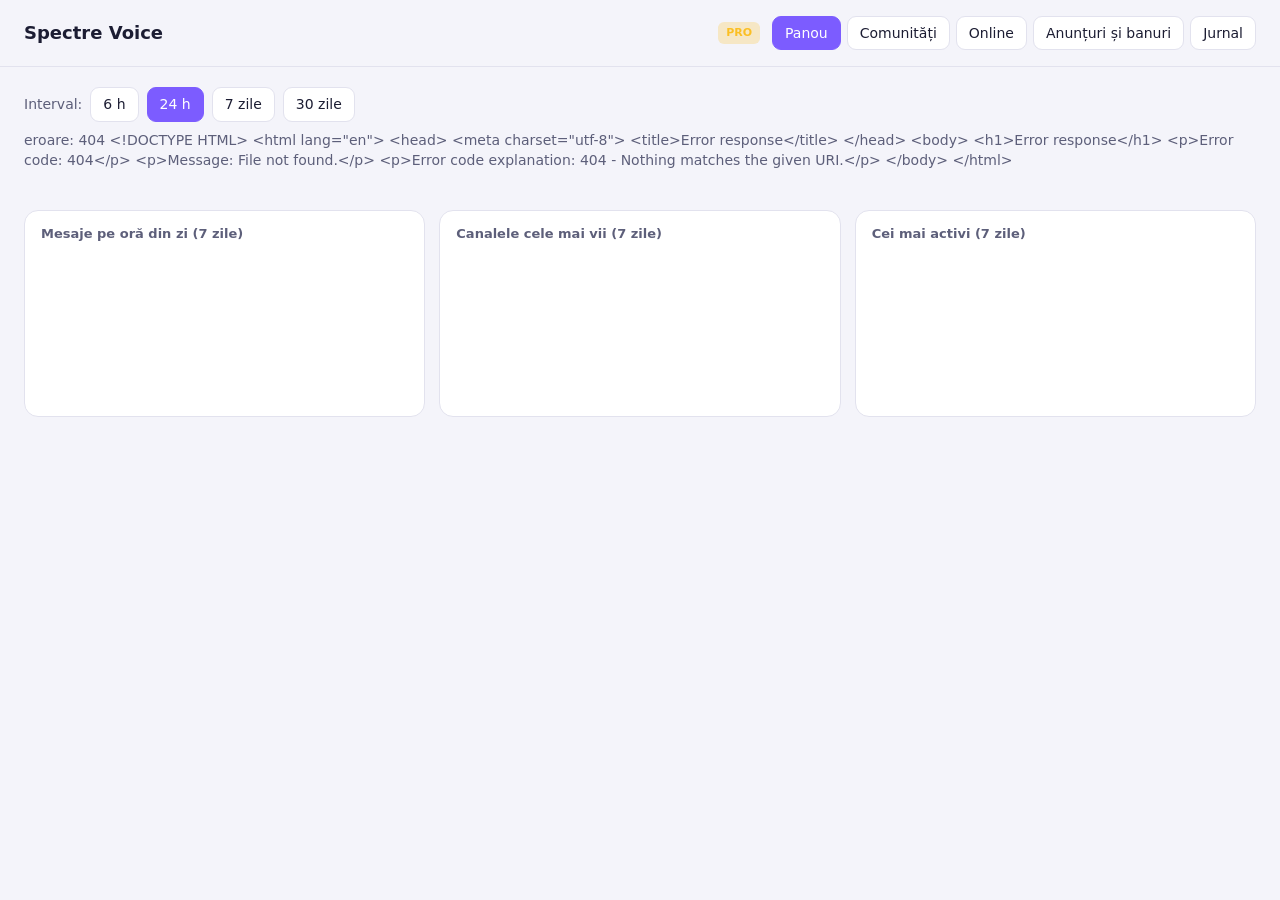
==== admin.html @ 0dcffc53 "Pro admin panel (/admin): metrics over 30 days, communities, sessions, announcements, bans, logs; st" ====
<!doctype html>
<html lang="ro">
<head>
<meta charset="utf-8">
<meta name="viewport" content="width=device-width, initial-scale=1">
<title>Spectre Voice · Admin</title>
<style>
  :root {
    --bg: #0d0e17; --card: #161827; --edge: #262a40; --text: #e8e8f2; --muted: #9a9ab5; --faint: #6b6b88;
    --accent: #7c5cff; --green: #34d399; --amber: #fbbf24; --red: #f87171; --cyan: #22d3ee;
  }
  @media (prefers-color-scheme: light) {
    :root:not([data-theme="dark"]) { --bg: #f4f4fa; --card: #ffffff; --edge: #e2e2ee; --text: #1c1d33; --muted: #5d5f7a; --faint: #8a8ca6; }
  }
  * { box-sizing: border-box; }
  body { margin: 0; background: var(--bg); color: var(--text); font: 14px/1.45 system-ui, -apple-system, "Segoe UI", Inter, sans-serif; }
  header { display: flex; align-items: center; gap: 12px; padding: 16px 24px; border-bottom: 1px solid var(--edge); position: sticky; top: 0; background: var(--bg); z-index: 2; }
  header h1 { font-size: 18px; margin: 0; flex: 1; }
  .badge { font-size: 11px; font-weight: 700; padding: 3px 8px; border-radius: 6px; background: color-mix(in srgb, var(--amber) 25%, transparent); color: var(--amber); }
  nav { display: flex; gap: 6px; flex-wrap: wrap; }
  nav button, .btn { border: 1px solid var(--edge); background: var(--card); color: var(--text); padding: 6px 12px; border-radius: 9px; cursor: pointer; font: inherit; }
  nav button.on, .btn.primary { background: var(--accent); border-color: var(--accent); color: #fff; }
  .btn.danger { color: var(--red); }
  main { padding: 20px 24px 40px; max-width: 1300px; margin: 0 auto; }
  .grid { display: grid; gap: 14px; grid-template-columns: repeat(auto-fill, minmax(190px, 1fr)); }
  .charts { display: grid; gap: 14px; grid-template-columns: repeat(auto-fill, minmax(380px, 1fr)); margin-top: 14px; }
  .card { background: var(--card); border: 1px solid var(--edge); border-radius: 14px; padding: 14px 16px; }
  .kpi .v { font-size: 24px; font-weight: 800; white-space: nowrap; overflow: hidden; text-overflow: ellipsis; }
  .dot { display: inline-block; width: 8px; height: 8px; border-radius: 50%; margin: 0 4px 0 8px; }
  .kpi .l { color: var(--muted); font-size: 12px; }
  .card h3 { margin: 0 0 8px; font-size: 13px; color: var(--muted); font-weight: 600; display: flex; justify-content: space-between; }
  .card h3 span { color: var(--text); font-weight: 700; }
  svg { width: 100%; height: 150px; display: block; }
  table { width: 100%; border-collapse: collapse; font-size: 13px; }
  th, td { text-align: left; padding: 7px 8px; border-bottom: 1px solid var(--edge); white-space: nowrap; overflow: hidden; text-overflow: ellipsis; max-width: 260px; }
  th { color: var(--muted); font-weight: 600; }
  .row { display: flex; gap: 8px; align-items: center; flex-wrap: wrap; }
  input, textarea { background: var(--bg); color: var(--text); border: 1px solid var(--edge); border-radius: 9px; padding: 8px 10px; font: inherit; }
  textarea { width: 100%; min-height: 70px; }
  pre { background: var(--bg); border: 1px solid var(--edge); border-radius: 10px; padding: 12px; max-height: 520px; overflow: auto; font-size: 12px; }
  .muted { color: var(--muted); }
  .bars div { display: flex; align-items: center; gap: 8px; margin: 4px 0; font-size: 12.5px; }
  .bars span:first-child { flex: 0 0 120px; overflow: hidden; text-overflow: ellipsis; white-space: nowrap; }
  .bars b { flex: 1; font-weight: normal; }
  .bars i { display: block; height: 8px; background: var(--accent); border-radius: 4px; }
  .hide { display: none; }
  .card:has(table) { overflow-x: auto; }
  @media (max-width: 600px) {
    header, main { padding-left: 16px; padding-right: 16px; }
    header { flex-wrap: wrap; }
    header h1 { font-size: 16px; }
    nav { width: 100%; overflow-x: auto; flex-wrap: nowrap; }
    nav button { white-space: nowrap; }
    .grid { grid-template-columns: repeat(2, 1fr); gap: 10px; }
    .kpi .v { font-size: 20px; }
    .charts { grid-template-columns: 1fr; }
  }
</style>
</head>
<body>
<header>
  <h1 id="title">Spectre Voice</h1>
  <span class="badge">PRO</span>
  <nav id="nav">
    <button data-tab="dash" class="on">Panou</button>
    <button data-tab="comms">Comunități</button>
    <button data-tab="people">Online</button>
    <button data-tab="tools">Anunțuri și banuri</button>
    <button data-tab="logs">Jurnal</button>
  </nav>
</header>
<main>
  <section id="dash">
    <div class="row" style="margin-bottom:12px">
      <span class="muted">Interval:</span>
      <button class="btn" data-h="6">6 h</button><button class="btn primary" data-h="24">24 h</button>
      <button class="btn" data-h="168">7 zile</button><button class="btn" data-h="720">30 zile</button>
      <span class="muted" id="updated" style="margin-left:auto"></span>
    </div>
    <div class="grid" id="kpis"></div>
    <div class="charts" id="charts"></div>
    <div class="charts">
      <div class="card"><h3>Mesaje pe oră din zi (7 zile)</h3><svg id="hours" viewBox="0 0 400 150" preserveAspectRatio="none"></svg></div>
      <div class="card"><h3>Canalele cele mai vii (7 zile)</h3><div class="bars" id="topch"></div></div>
      <div class="card"><h3>Cei mai activi (7 zile)</h3><div class="bars" id="toppl"></div></div>
    </div>
  </section>
  <section id="comms" class="hide"><div class="card"><table id="commt"></table></div></section>
  <section id="people" class="hide"><div class="card"><table id="sesst"></table></div></section>
  <section id="tools" class="hide">
    <div class="card">
      <h3>Anunț pentru toți cei conectați</h3>
      <textarea id="ann" maxlength="500" placeholder="Ex.: Serverul repornește la 23:00 pentru o actualizare."></textarea>
      <div class="row" style="margin-top:8px"><button class="btn primary" id="annb">Trimite</button><span class="muted" id="anns"></span></div>
    </div>
    <div class="card" style="margin-top:14px"><h3>Banuri pe tot serverul</h3><table id="bant"></table></div>
  </section>
  <section id="logs" class="hide"><pre id="logp"></pre></section>
</main>
<script>
"use strict";
const $ = (id) => document.getElementById(id);
const esc = (s) => String(s ?? "").replace(/[&<>"']/g, (c) => ({ "&": "&amp;", "<": "&lt;", ">": "&gt;", '"': "&quot;", "'": "&#39;" }[c]));
const css = (v) => getComputedStyle(document.documentElement).getPropertyValue(v).trim();
let hours = 24;

async function api(path, body) {
  const r = await fetch("/admin/api/" + path, body ? { method: "POST", headers: { "Content-Type": "application/json", "X-Admin": "1" }, body: JSON.stringify(body) } : {});
  if (!r.ok) throw new Error(r.status + " " + (await r.text()));
  return r.json();
}

function fmtBytes(n) { const u = ["B", "KB", "MB", "GB", "TB"]; let i = 0; while (n >= 1024 && i < 4) { n /= 1024; i++; } return n.toFixed(i ? 1 : 0) + " " + u[i]; }
function fmtDur(s) { const d = Math.floor(s / 86400), h = Math.floor(s % 86400 / 3600), m = Math.floor(s % 3600 / 60); return (d ? d + "z " : "") + h + "h " + m + "m"; }
function ago(ms) { return fmtDur(Math.max(0, (Date.now() - ms) / 1000)); }

// A line chart in SVG: one or two series, the last value in the title
function chart(svg, series, colors, unit) {
  const W = 400, H = 150, P = 4;
  const all = series.flatMap((s) => s.map((p) => p[1]));
  const max = Math.max(1, ...all) * 1.1;
  const t0 = Math.min(...series[0].map((p) => p[0])), t1 = Math.max(...series[0].map((p) => p[0]));
  const x = (t) => P + (t1 > t0 ? (t - t0) / (t1 - t0) : 0) * (W - 2 * P);
  const y = (v) => H - P - (v / max) * (H - 2 * P - 14);
  let g = "";
  for (let i = 1; i <= 3; i++) g += `<line x1="0" x2="${W}" y1="${y(max / 1.1 * i / 3)}" y2="${y(max / 1.1 * i / 3)}" stroke="${css("--edge")}" stroke-width="1"/>`;
  g += `<text x="${W - 4}" y="12" text-anchor="end" font-size="10" fill="${css("--faint")}">${(max / 1.1).toFixed(max < 10 ? 1 : 0)} ${unit}</text>`;
  series.forEach((s, i) => {
    if (!s.length) return;
    const d = s.map((p, k) => (k ? "L" : "M") + x(p[0]).toFixed(1) + " " + y(p[1]).toFixed(1)).join(" ");
    g += `<path d="${d} L${x(s[s.length - 1][0]).toFixed(1)} ${H - P} L${x(s[0][0]).toFixed(1)} ${H - P} Z" fill="${colors[i]}" opacity="0.12"/>`;
    g += `<path d="${d}" fill="none" stroke="${colors[i]}" stroke-width="2" vector-effect="non-scaling-stroke"/>`;
  });
  svg.innerHTML = g;
}

const CHARTS = [
  { id: "c-online", t: "Conectați", s: [["online", "conectați"]], u: "", c: ["--accent"] },
  { id: "c-voice", t: "Voce și stream-uri", s: [["voice", "pe voce"], ["streams", "stream-uri"]], u: "", c: ["--green", "--red"] },
  { id: "c-msg", t: "Activitate / minut", s: [["messages", "mesaje"], ["joins", "intrări"]], u: "", c: ["--cyan", "--amber"] },
  { id: "c-net", t: "Rețea", s: [["netInKbps", "primit"], ["netOutKbps", "trimis"]], u: "kbit/s", c: ["--green", "--accent"] },
  { id: "c-cpu", t: "CPU", s: [["cpu", "CPU"]], u: "%", c: ["--amber"] },
  { id: "c-ram", t: "RAM", s: [["rssMB", "RAM"]], u: "MB", c: ["--cyan"] },
];

function kpi(v, l) { return `<div class="card kpi"><div class="v">${esc(v)}</div><div class="l">${esc(l)}</div></div>`; }

async function dash() {
  const [o, m, top] = await Promise.all([api("overview"), api("metrics?h=" + hours), api("top")]);
  $("title").textContent = o.name + " · " + o.version;
  const n = o.now || {};
  const lic = o.license || {};
  $("kpis").innerHTML = [
    kpi(n.online ?? 0, "conectați acum (max " + o.maxUsers + ")"), kpi(n.voice ?? 0, "pe voce"), kpi(n.streams ?? 0, "stream-uri live · " + (n.viewers ?? 0) + " privitori"),
    kpi(o.communities, "comunități"), kpi(o.users, "oameni · " + o.active7d + " activi în 7 zile"), kpi(o.messages, "mesaje păstrate"),
    kpi(fmtDur(o.uptime), "pornit de"), kpi(fmtBytes(o.disk), "pe disc"), kpi((n.cpu ?? 0).toFixed(1) + "%", "CPU"), kpi((n.rssMB ?? 0).toFixed(0) + " MB", "RAM"),
    kpi(lic.lic || "—", "licența" + (lic.exp ? " până la " + new Date(lic.exp).toLocaleDateString() : "")),
  ].join("");
  const box = $("charts");
  if (!box.children.length) box.innerHTML = CHARTS.map((c) => `<div class="card"><h3><em style="font-style:normal">${esc(c.t)}${c.s.length > 1 ? c.s.map(([, n], i) => `<i class="dot" style="background:${css(c.c[i])}"></i>${esc(n)}`).join("") : ""}</em> <span id="${c.id}-v"></span></h3><svg id="${c.id}" viewBox="0 0 400 150" preserveAspectRatio="none"></svg></div>`).join("");
  for (const c of CHARTS) {
    const series = c.s.map(([k]) => m.map((p) => [p.t, +p[k] || 0]));
    if (!m.length) { $(c.id).innerHTML = `<text x="200" y="80" text-anchor="middle" fill="${css("--faint")}" font-size="12">Datele apar după primul minut</text>`; continue; }
    chart($(c.id), series, c.c.map(css), c.u);
    $(c.id + "-v").textContent = series.map((s) => (s.length ? s[s.length - 1][1] : 0).toFixed(c.u ? 0 : 0)).join(" · ") + (c.u ? " " + c.u : "");
  }
  // Messages by hour of day: bars
  const hs = top.hours || [], hmax = Math.max(1, ...hs);
  $("hours").innerHTML = hs.map((v, i) => `<rect x="${i * 400 / 24 + 2}" width="${400 / 24 - 4}" y="${150 - 16 - v / hmax * 120}" height="${v / hmax * 120}" rx="2" fill="${css("--accent")}"><title>${i}:00 · ${v}</title></rect>` +
    (i % 3 === 0 ? `<text x="${i * 400 / 24 + 400 / 48}" y="148" text-anchor="middle" font-size="9" fill="${css("--faint")}">${i}</text>` : "")).join("");
  const bars = (list) => { const mx = Math.max(1, ...list.map((x) => x.n)); return list.map((x) => `<div><span>${esc(x.name)}</span><b><i style="width:${x.n / mx * 100}%"></i></b><span class="muted">${x.n}</span></div>`).join("") || '<span class="muted">Nimic încă.</span>'; };
  $("topch").innerHTML = bars(top.channels || []);
  $("toppl").innerHTML = bars(top.people || []);
  $("updated").textContent = "actualizat " + new Date().toLocaleTimeString();
}

async function comms() {
  const l = await api("communities");
  $("commt").innerHTML = "<tr><th>#</th><th>Nume</th><th>Proprietar</th><th>Membri</th><th>Online</th><th>Canale</th><th>Tip</th><th>Creată</th></tr>" +
    l.map((c) => `<tr><td>${c.id}</td><td>${esc(c.name)}</td><td>${esc(c.ownerName || c.owner)}</td><td>${c.members}</td><td>${c.online}</td><td>${c.channels}</td><td>${c.open ? "deschisă" : "invitație"}</td><td>${new Date(c.created).toLocaleDateString()}</td></tr>`).join("");
}

async function people() {
  const l = await api("sessions");
  $("sesst").innerHTML = "<tr><th>Nume</th><th>Aplicație</th><th>Comunitate</th><th>Canal</th><th>Ping</th><th>Conectat de</th><th></th></tr>" +
    l.map((s) => `<tr><td>${s.bot ? "🤖 " : ""}${esc(s.name)}${s.away ? " 🌙" : ""}</td><td>${esc(s.client)}</td><td>${s.comm}</td><td>${esc(s.channel)}</td><td>${s.rtt ? s.rtt + " ms" + (s.loss ? " · " + s.loss + "%" : "") : "—"}</td><td>${ago(s.since)}</td>` +
      `<td>${s.bot ? "" : `<button class="btn danger" data-kick="${s.sid}">Kick</button>`}</td></tr>`).join("");
}

async function tools() {
  const l = await api("bans");
  $("bant").innerHTML = "<tr><th>Nume</th><th>Până la</th><th>Motiv</th><th></th></tr>" +
    (l.map((b) => `<tr><td>${esc(b.name || b.uid)}</td><td>${b.until ? new Date(b.until).toLocaleString() : "definitiv"}</td><td>${esc(b.why)}</td><td><button class="btn" data-unban="${esc(b.uid)}">Scoate</button></td></tr>`).join("") || '<tr><td colspan="4" class="muted">Niciun ban.</td></tr>');
}

async function logs() { $("logp").textContent = (await api("logs")).join("\n"); $("logp").scrollTop = 1e9; }

const TABS = { dash, comms, people, tools, logs };
let tab = "dash";
async function show(t) {
  tab = t;
  document.querySelectorAll("nav button").forEach((b) => b.classList.toggle("on", b.dataset.tab === t));
  Object.keys(TABS).forEach((k) => $(k).classList.toggle("hide", k !== t));
  try { await TABS[t](); } catch (e) { $("updated").textContent = "eroare: " + e.message; }
}
$("nav").addEventListener("click", (e) => { if (e.target.dataset.tab) show(e.target.dataset.tab); });
document.querySelectorAll("[data-h]").forEach((b) => b.addEventListener("click", () => {
  hours = +b.dataset.h;
  document.querySelectorAll("[data-h]").forEach((x) => x.classList.toggle("primary", x === b));
  show("dash");
}));
document.addEventListener("click", async (e) => {
  const k = e.target.dataset.kick, u = e.target.dataset.unban;
  if (k && confirm("Îl scoți de pe server?")) { await api("kick", { sid: +k }); people(); }
  if (u) { await api("unban", { uid: u }); tools(); }
});
$("annb").addEventListener("click", async () => {
  const text = $("ann").value.trim();
  if (!text) return;
  await api("announce", { text });
  $("anns").textContent = "Trimis.";
  $("ann").value = "";
});
show("dash");
setInterval(() => { if (tab === "dash" || tab === "people") show(tab); }, 30000);
</script>
</body>
</html>
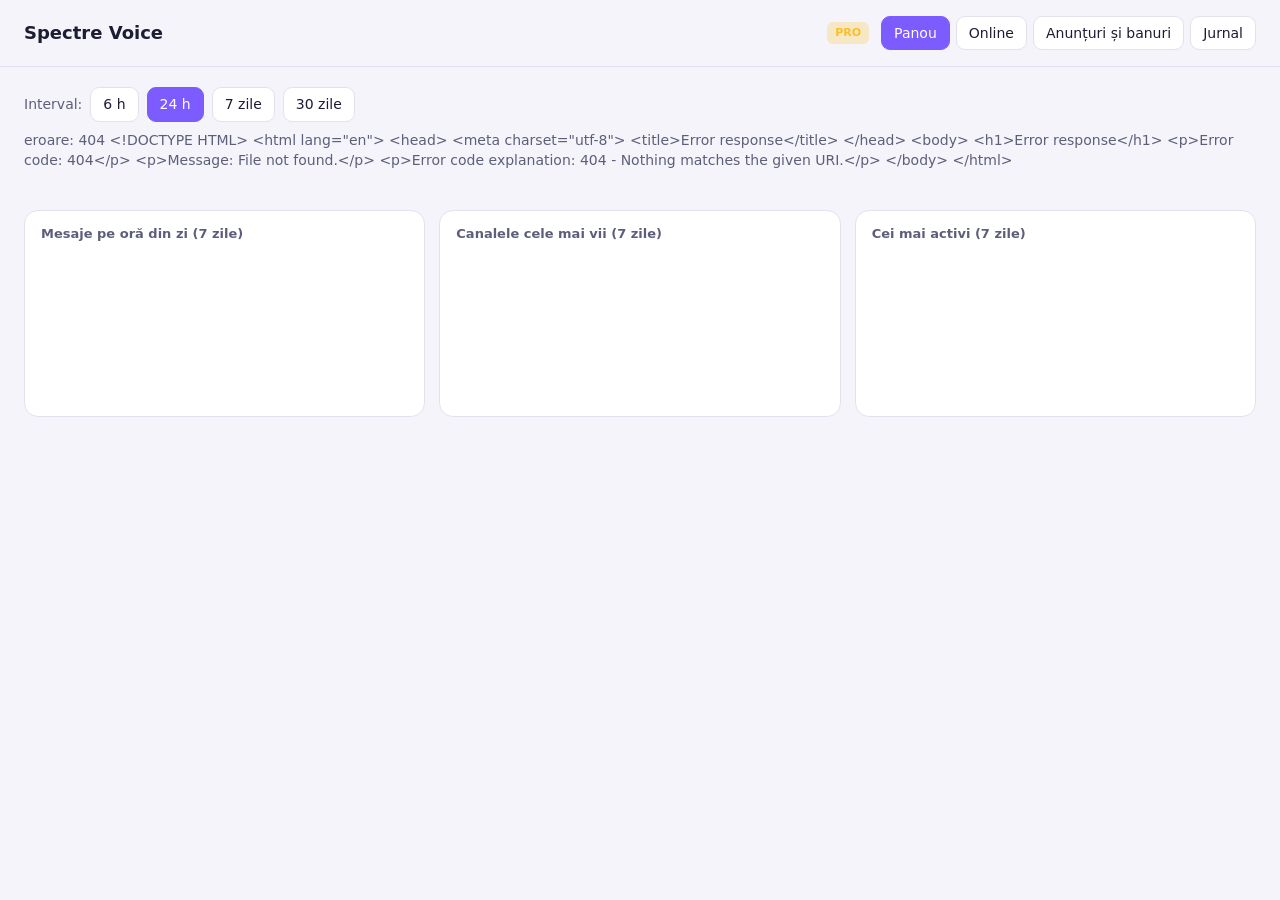
==== commit 9319d346: "One server = one space: no more communities; server name and password set by admins in the app The s" ====
--- a/admin.html
+++ b/admin.html
@@ -63,7 +63,6 @@
   <span class="badge">PRO</span>
   <nav id="nav">
     <button data-tab="dash" class="on">Panou</button>
-    <button data-tab="comms">Comunități</button>
     <button data-tab="people">Online</button>
     <button data-tab="tools">Anunțuri și banuri</button>
     <button data-tab="logs">Jurnal</button>
@@ -85,7 +84,6 @@
       <div class="card"><h3>Cei mai activi (7 zile)</h3><div class="bars" id="toppl"></div></div>
     </div>
   </section>
-  <section id="comms" class="hide"><div class="card"><table id="commt"></table></div></section>
   <section id="people" class="hide"><div class="card"><table id="sesst"></table></div></section>
   <section id="tools" class="hide">
     <div class="card">
@@ -152,7 +150,7 @@
   const lic = o.license || {};
   $("kpis").innerHTML = [
     kpi(n.online ?? 0, "conectați acum (max " + o.maxUsers + ")"), kpi(n.voice ?? 0, "pe voce"), kpi(n.streams ?? 0, "stream-uri live · " + (n.viewers ?? 0) + " privitori"),
-    kpi(o.communities, "comunități"), kpi(o.users, "oameni · " + o.active7d + " activi în 7 zile"), kpi(o.messages, "mesaje păstrate"),
+    kpi(o.users, "oameni · " + o.active7d + " activi în 7 zile"), kpi(o.messages, "mesaje păstrate"),
     kpi(fmtDur(o.uptime), "pornit de"), kpi(fmtBytes(o.disk), "pe disc"), kpi((n.cpu ?? 0).toFixed(1) + "%", "CPU"), kpi((n.rssMB ?? 0).toFixed(0) + " MB", "RAM"),
     kpi(lic.lic || "—", "licența" + (lic.exp ? " până la " + new Date(lic.exp).toLocaleDateString() : "")),
   ].join("");
@@ -174,16 +172,10 @@
   $("updated").textContent = "actualizat " + new Date().toLocaleTimeString();
 }
 
-async function comms() {
-  const l = await api("communities");
-  $("commt").innerHTML = "<tr><th>#</th><th>Nume</th><th>Proprietar</th><th>Membri</th><th>Online</th><th>Canale</th><th>Tip</th><th>Creată</th></tr>" +
-    l.map((c) => `<tr><td>${c.id}</td><td>${esc(c.name)}</td><td>${esc(c.ownerName || c.owner)}</td><td>${c.members}</td><td>${c.online}</td><td>${c.channels}</td><td>${c.open ? "deschisă" : "invitație"}</td><td>${new Date(c.created).toLocaleDateString()}</td></tr>`).join("");
-}
-
 async function people() {
   const l = await api("sessions");
-  $("sesst").innerHTML = "<tr><th>Nume</th><th>Aplicație</th><th>Comunitate</th><th>Canal</th><th>Ping</th><th>Conectat de</th><th></th></tr>" +
-    l.map((s) => `<tr><td>${s.bot ? "🤖 " : ""}${esc(s.name)}${s.away ? " 🌙" : ""}</td><td>${esc(s.client)}</td><td>${s.comm}</td><td>${esc(s.channel)}</td><td>${s.rtt ? s.rtt + " ms" + (s.loss ? " · " + s.loss + "%" : "") : "—"}</td><td>${ago(s.since)}</td>` +
+  $("sesst").innerHTML = "<tr><th>Nume</th><th>Aplicație</th><th>Canal</th><th>Ping</th><th>Conectat de</th><th></th></tr>" +
+    l.map((s) => `<tr><td>${s.bot ? "🤖 " : ""}${esc(s.name)}${s.away ? " 🌙" : ""}</td><td>${esc(s.client)}</td><td>${esc(s.channel)}</td><td>${s.rtt ? s.rtt + " ms" + (s.loss ? " · " + s.loss + "%" : "") : "—"}</td><td>${ago(s.since)}</td>` +
       `<td>${s.bot ? "" : `<button class="btn danger" data-kick="${s.sid}">Kick</button>`}</td></tr>`).join("");
 }
 
@@ -195,7 +187,7 @@
 
 async function logs() { $("logp").textContent = (await api("logs")).join("\n"); $("logp").scrollTop = 1e9; }
 
-const TABS = { dash, comms, people, tools, logs };
+const TABS = { dash, people, tools, logs };
 let tab = "dash";
 async function show(t) {
   tab = t;
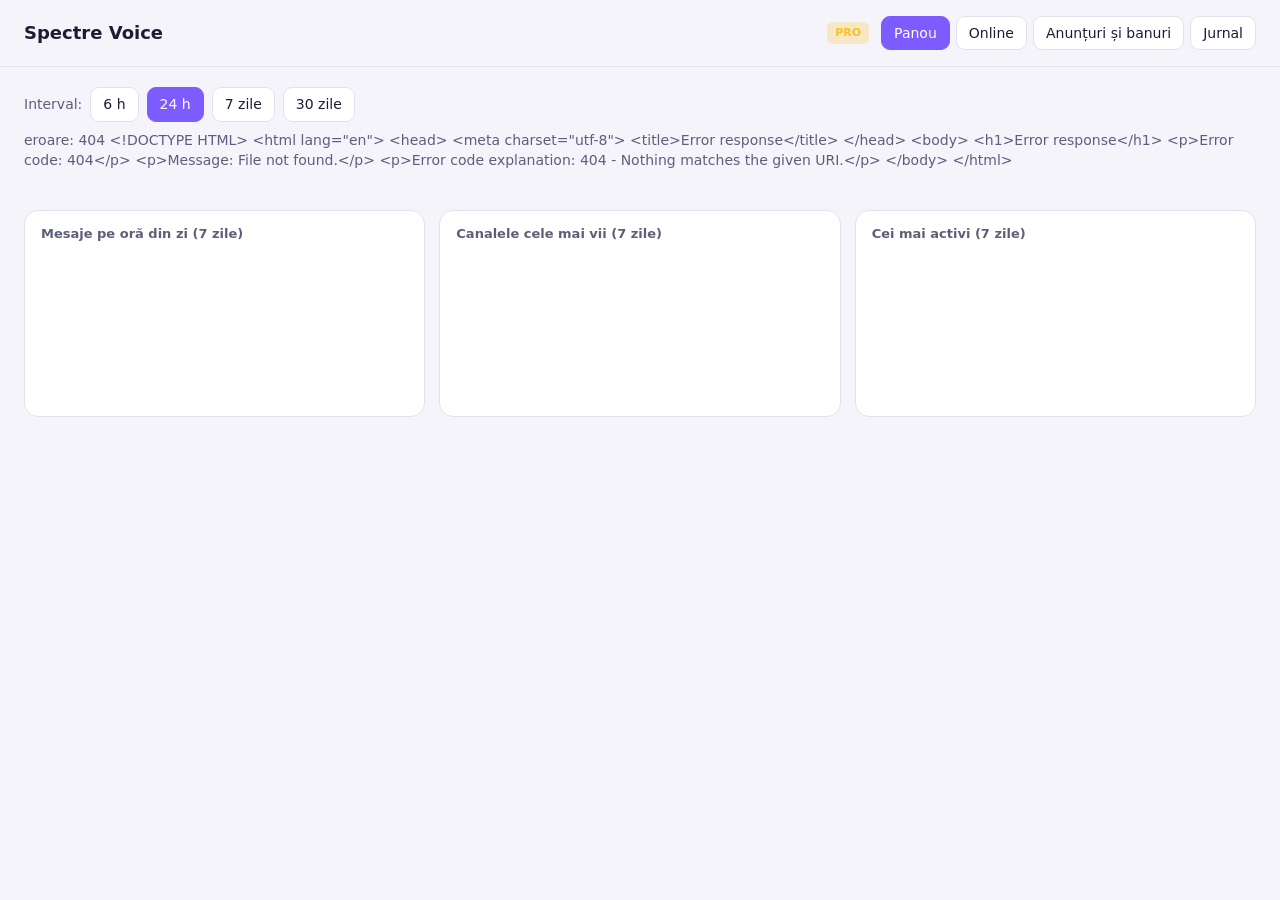
==== commit d2ebfa28: "Temporary channels, scheduled events, Lei from the owner, daily backups - temp_channel (on @everyone" ====
--- a/admin.html
+++ b/admin.html
@@ -92,6 +92,8 @@
       <div class="row" style="margin-top:8px"><button class="btn primary" id="annb">Trimite</button><span class="muted" id="anns"></span></div>
     </div>
     <div class="card" style="margin-top:14px"><h3>Banuri pe tot serverul</h3><table id="bant"></table></div>
+    <div class="card" style="margin-top:14px"><h3>Backup</h3><div id="bak" class="muted"></div></div>
+    <div class="card" style="margin-top:14px"><h3>Lei dați de proprietar</h3><table id="leit"></table></div>
   </section>
   <section id="logs" class="hide"><pre id="logp"></pre></section>
 </main>
@@ -153,6 +155,7 @@
     kpi(o.users, "oameni · " + o.active7d + " activi în 7 zile"), kpi(o.messages, "mesaje păstrate"),
     kpi(fmtDur(o.uptime), "pornit de"), kpi(fmtBytes(o.disk), "pe disc"), kpi((n.cpu ?? 0).toFixed(1) + "%", "CPU"), kpi((n.rssMB ?? 0).toFixed(0) + " MB", "RAM"),
     kpi(lic.lic || "—", "licența" + (lic.exp ? " până la " + new Date(lic.exp).toLocaleDateString() : "")),
+    kpi(o.backup && o.backup.last ? "acum " + ago(o.backup.last) : "niciunul", "ultimul backup" + (o.backup && o.backup.error ? " · eroare" : "")),
   ].join("");
   const box = $("charts");
   if (!box.children.length) box.innerHTML = CHARTS.map((c) => `<div class="card"><h3><em style="font-style:normal">${esc(c.t)}${c.s.length > 1 ? c.s.map(([, n], i) => `<i class="dot" style="background:${css(c.c[i])}"></i>${esc(n)}`).join("") : ""}</em> <span id="${c.id}-v"></span></h3><svg id="${c.id}" viewBox="0 0 400 150" preserveAspectRatio="none"></svg></div>`).join("");
@@ -180,6 +183,12 @@
 }
 
 async function tools() {
+  const [b, lei] = await Promise.all([api("backup"), api("lei")]);
+  $("bak").innerHTML = (b.last ? `Ultimul: <b>${esc(new Date(b.last).toLocaleString())}</b> (${fmtBytes(b.size)}) · ${b.count} păstrate în ${esc(b.dir)}` : "Niciun backup încă.") +
+    (b.next ? `<br>Următorul: ${esc(new Date(b.next).toLocaleString())}` : "<br>Backup-ul automat e oprit (SV_BACKUP_HOUR=-1).") +
+    (b.error ? `<br><span style="color:var(--red)">${esc(b.error)}</span>` : "");
+  $("leit").innerHTML = "<tr><th>Când</th><th>Cine</th><th>Cui</th><th>Lei</th><th>Motiv</th><th>Sold</th></tr>" +
+    (lei.map((g) => `<tr><td>${esc(new Date(g.at).toLocaleString())}</td><td>${esc(g.byName || g.by)}</td><td>${esc(g.toName || g.to)}</td><td>${g.amount > 0 ? "+" : ""}${g.amount}</td><td>${esc(g.reason)}</td><td>${g.balance}</td></tr>`).join("") || '<tr><td colspan="6" class="muted">Nimic încă.</td></tr>');
   const l = await api("bans");
   $("bant").innerHTML = "<tr><th>Nume</th><th>Până la</th><th>Motiv</th><th></th></tr>" +
     (l.map((b) => `<tr><td>${esc(b.name || b.uid)}</td><td>${b.until ? new Date(b.until).toLocaleString() : "definitiv"}</td><td>${esc(b.why)}</td><td><button class="btn" data-unban="${esc(b.uid)}">Scoate</button></td></tr>`).join("") || '<tr><td colspan="4" class="muted">Niciun ban.</td></tr>');
